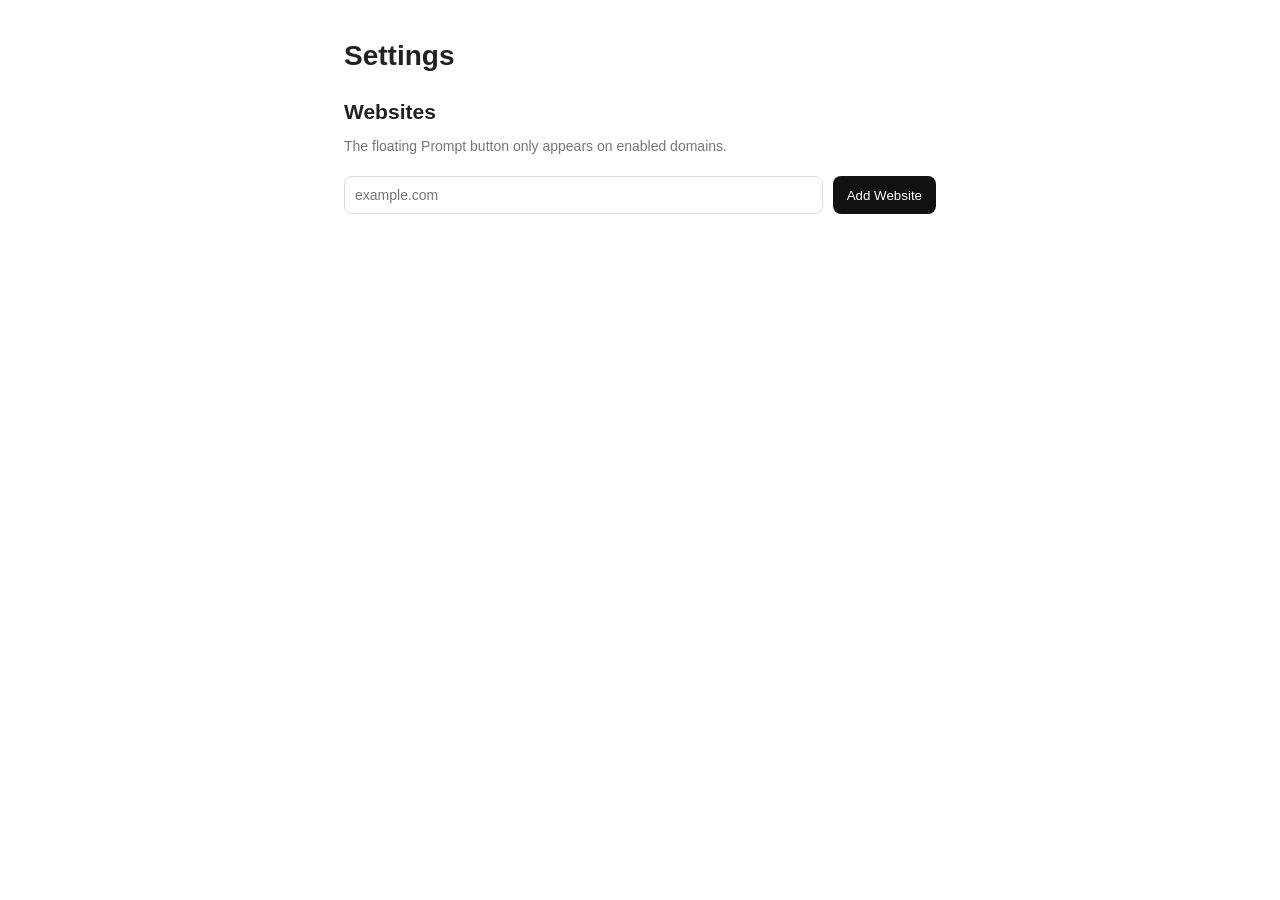
==== options/index.html @ f59ac7b9 "0.0.1" ====
<!doctype html><html><head><meta charset="utf-8"><title>Prompt Manager Settings</title><link rel="stylesheet" href="style.css"></head><body><main><h1>Settings</h1><h2>Websites</h2><p>The floating Prompt button only appears on enabled domains.</p><section id="sites"></section><div class="add"><input id="domain" placeholder="example.com"><button id="add" class="primary">Add Website</button></div></main><script src="../common.js"></script><script src="options.js"></script></body></html>
---- options/style.css ----
*{box-sizing:border-box}body{margin:0;font:14px -apple-system,BlinkMacSystemFont,"Segoe UI",sans-serif;color:#202124}main{max-width:640px;margin:auto;padding:40px 24px}h1{font-size:28px;margin:0 0 28px}h2{margin-bottom:6px}p{color:#777}.site{display:flex;align-items:center;gap:16px;padding:14px 0;border-bottom:1px solid #eee}.site span{flex:1}.site>button{color:#b33;border:0;background:transparent;cursor:pointer}.site label{margin:0}.site input{display:none}.site i{display:block;width:38px;height:22px;background:#ccc;border-radius:11px;position:relative}.site i:after{content:"";position:absolute;width:16px;height:16px;top:3px;left:3px;background:#fff;border-radius:50%;transition:.15s}.site input:checked+i{background:#111}.site input:checked+i:after{transform:translateX(16px)}.add{display:flex;gap:10px;margin-top:22px}.add input{flex:1;padding:10px;border:1px solid #ddd;border-radius:8px;font:inherit}.primary{background:#111;color:#fff;border:0;border-radius:8px;padding:10px 14px;cursor:pointer}
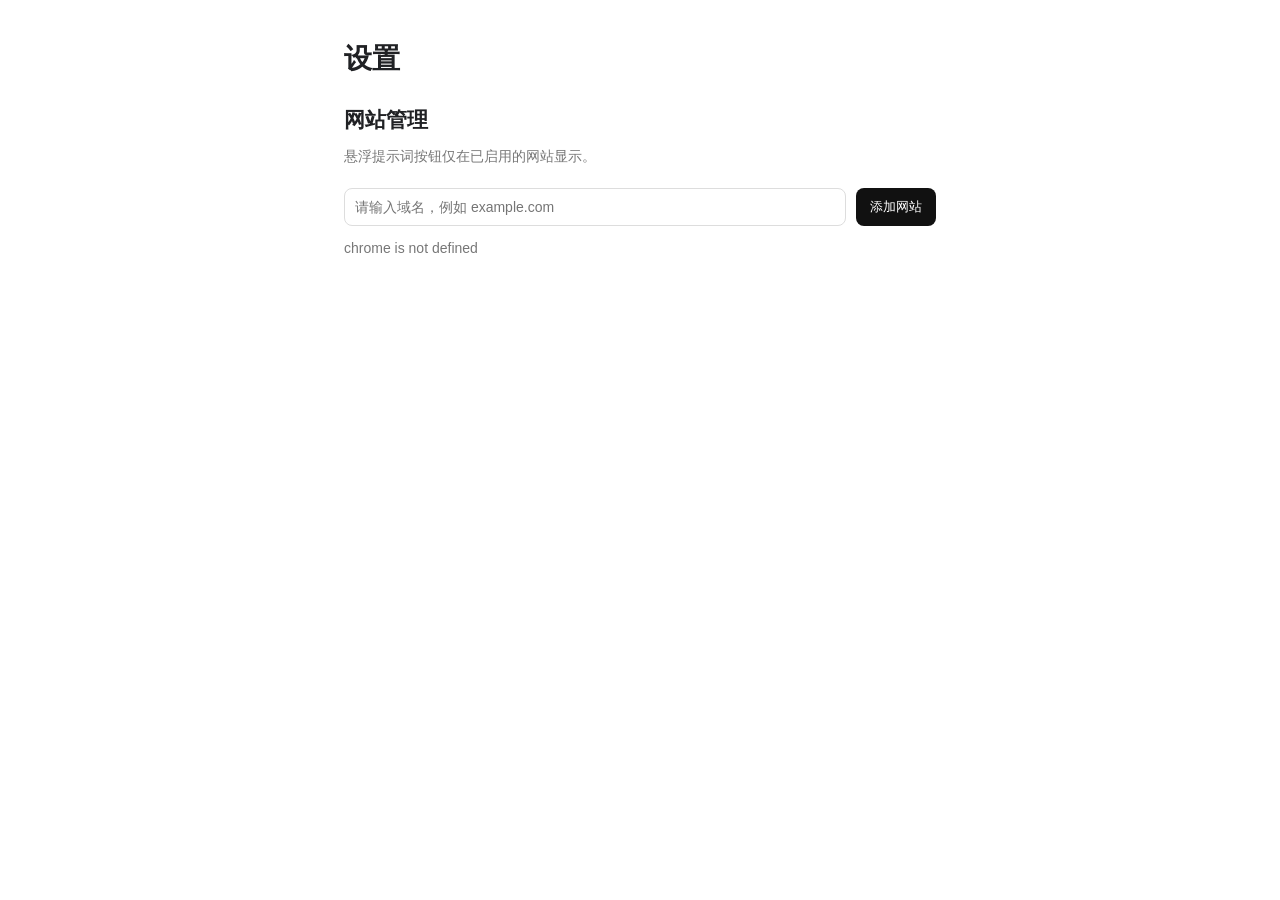
==== commit 86dc88a5: "1.0.0版本" ====
--- a/options/index.html
+++ b/options/index.html
@@ -1 +1 @@
-<!doctype html><html><head><meta charset="utf-8"><title>Prompt Manager Settings</title><link rel="stylesheet" href="style.css"></head><body><main><h1>Settings</h1><h2>Websites</h2><p>The floating Prompt button only appears on enabled domains.</p><section id="sites"></section><div class="add"><input id="domain" placeholder="example.com"><button id="add" class="primary">Add Website</button></div></main><script src="../common.js"></script><script src="options.js"></script></body></html>
+<!doctype html><html lang="zh-CN"><head><meta charset="utf-8"><title>提示词管理 - 网站设置</title><link rel="stylesheet" href="style.css"></head><body><main><h1>设置</h1><h2>网站管理</h2><p>悬浮提示词按钮仅在已启用的网站显示。</p><section id="sites"></section><div class="add"><input aria-label="网站域名" id="domain" placeholder="请输入域名，例如 example.com"><button id="add" class="primary">添加网站</button></div><p id="status" role="status" aria-live="polite"></p></main><script src="../common.js"></script><script src="options.js"></script></body></html>
--- a/options/style.css
+++ b/options/style.css
@@ -1 +1 @@
-*{box-sizing:border-box}body{margin:0;font:14px -apple-system,BlinkMacSystemFont,"Segoe UI",sans-serif;color:#202124}main{max-width:640px;margin:auto;padding:40px 24px}h1{font-size:28px;margin:0 0 28px}h2{margin-bottom:6px}p{color:#777}.site{display:flex;align-items:center;gap:16px;padding:14px 0;border-bottom:1px solid #eee}.site span{flex:1}.site>button{color:#b33;border:0;background:transparent;cursor:pointer}.site label{margin:0}.site input{display:none}.site i{display:block;width:38px;height:22px;background:#ccc;border-radius:11px;position:relative}.site i:after{content:"";position:absolute;width:16px;height:16px;top:3px;left:3px;background:#fff;border-radius:50%;transition:.15s}.site input:checked+i{background:#111}.site input:checked+i:after{transform:translateX(16px)}.add{display:flex;gap:10px;margin-top:22px}.add input{flex:1;padding:10px;border:1px solid #ddd;border-radius:8px;font:inherit}.primary{background:#111;color:#fff;border:0;border-radius:8px;padding:10px 14px;cursor:pointer}
+*{box-sizing:border-box}body{margin:0;font:14px -apple-system,BlinkMacSystemFont,"Segoe UI",sans-serif;color:#202124}main{max-width:640px;margin:auto;padding:40px 24px}h1{font-size:28px;margin:0 0 28px}h2{margin-bottom:6px}p{color:#777}.site{display:flex;align-items:center;gap:16px;padding:14px 0;border-bottom:1px solid #eee}.site span{flex:1}.site>button{color:#b33;border:0;background:transparent;cursor:pointer}.site label{margin:0}.site input{position:absolute;opacity:0;width:38px;height:22px;margin:0;cursor:pointer}.site input:focus-visible+i{outline:2px solid #4466ee;outline-offset:3px}.site i{display:block;width:38px;height:22px;background:#ccc;border-radius:11px;position:relative}.site i:after{content:"";position:absolute;width:16px;height:16px;top:3px;left:3px;background:#fff;border-radius:50%;transition:.15s}.site input:checked+i{background:#111}.site input:checked+i:after{transform:translateX(16px)}.add{display:flex;gap:10px;margin-top:22px}.add input{flex:1;padding:10px;border:1px solid #ddd;border-radius:8px;font:inherit}.primary{background:#111;color:#fff;border:0;border-radius:8px;padding:10px 14px;cursor:pointer}
